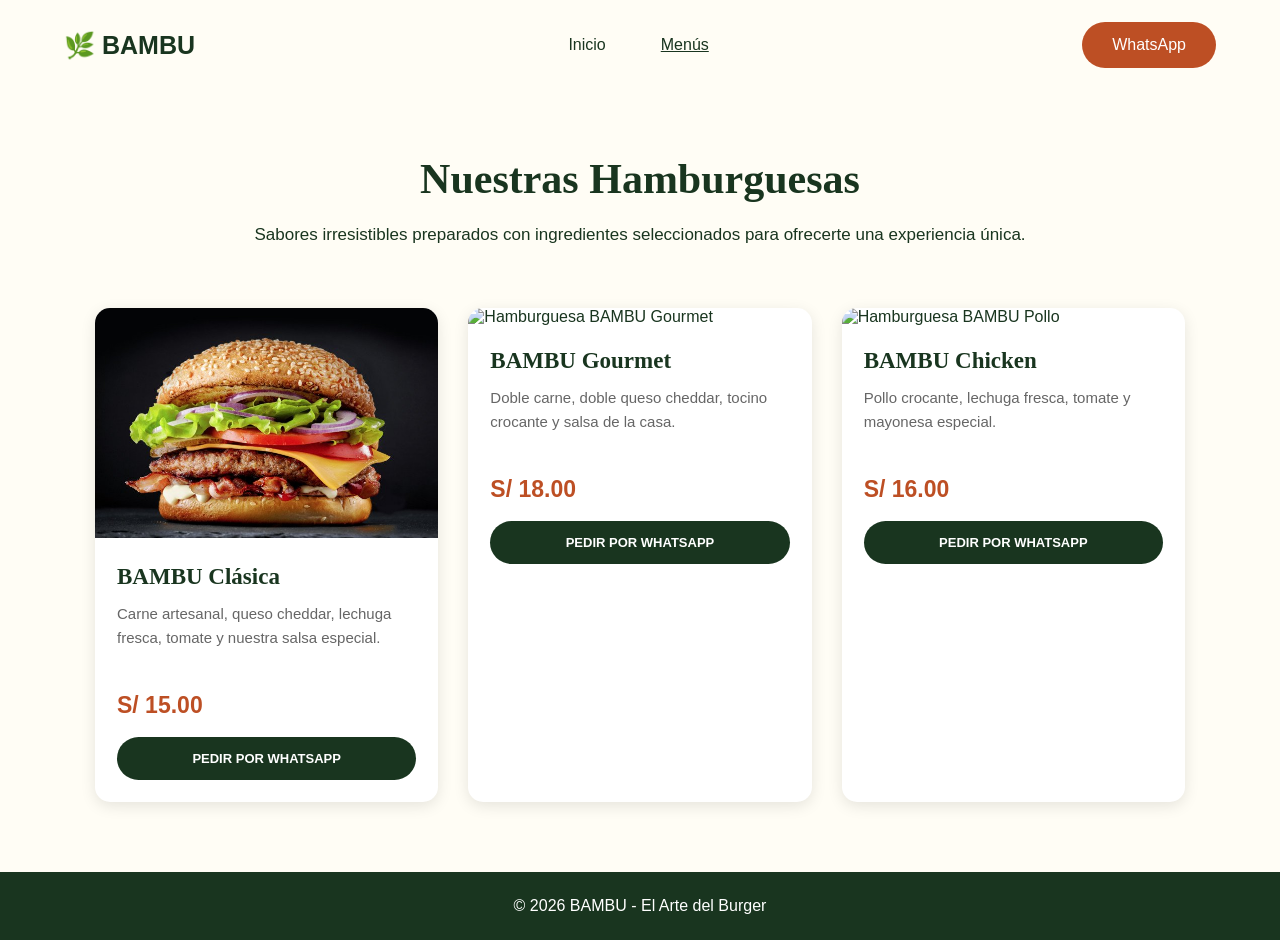
==== menus.html @ 62d193f1 "Primera versión de la web BAMBU" ====
<!DOCTYPE html>
<html lang="es">

<head>
    <meta charset="UTF-8">
    <meta name="viewport" content="width=device-width, initial-scale=1.0">

    <title>BAMBU | Nuestros Menús</title>

    <link rel="stylesheet" href="css/estilos.css">
</head>

<body>

    <!-- ENCABEZADO -->
    <header class="encabezado">

        <a href="index.html" class="logo">🌿 BAMBU</a>

        <nav>
            <a href="index.html">Inicio</a>
            <a href="menus.html" class="activo">Menús</a>
        </nav>

        <a href="https://wa.me/51999999999"
           class="boton-whatsapp"
           target="_blank">
            WhatsApp
        </a>

    </header>


    <!-- TITULO DEL MENU -->
    <main>

        <section class="titulo-menu">

            <h1>Nuestras Hamburguesas</h1>

            <p>
                Sabores irresistibles preparados con ingredientes
                seleccionados para ofrecerte una experiencia única.
            </p>

        </section>


        <!-- PRODUCTOS -->
        <section class="contenedor-productos">


            <!-- HAMBURGUESA 1 -->
            <article class="producto">

                <img src="img/bambu-clasico.jpg"
                     alt="Hamburguesa BAMBU Clásica">

                <div class="informacion-producto">

                    <h2>BAMBU Clásica</h2>

                    <p>
                        Carne artesanal, queso cheddar,
                        lechuga fresca, tomate y nuestra salsa especial.
                    </p>

                    <span class="precio">S/ 15.00</span>

                    <a href="https://wa.me/51999999999?text=Hola,%20quiero%20pedir%20una%20BAMBU%20Clasica.%20Deseo%20delivery%20o%20recoger%20en%20el%20local."
                       class="boton-pedir"
                       target="_blank">
                        PEDIR POR WHATSAPP
                    </a>

                </div>

            </article>


            <!-- HAMBURGUESA 2 -->
            <article class="producto">

                <img src="img/bambu-gourmet.jpg"
                     alt="Hamburguesa BAMBU Gourmet">

                <div class="informacion-producto">

                    <h2>BAMBU Gourmet</h2>

                    <p>
                        Doble carne, doble queso cheddar,
                        tocino crocante y salsa de la casa.
                    </p>

                    <span class="precio">S/ 18.00</span>

                    <a href="https://wa.me/51999999999?text=Hola,%20quiero%20pedir%20una%20BAMBU%20Gourmet.%20Deseo%20delivery%20o%20recoger%20en%20el%20local."
                       class="boton-pedir"
                       target="_blank">
                        PEDIR POR WHATSAPP
                    </a>

                </div>

            </article>


            <!-- HAMBURGUESA 3 -->
            <article class="producto">

                <img src="img/bambu-pollo.jpg"
                     alt="Hamburguesa BAMBU Pollo">

                <div class="informacion-producto">

                    <h2>BAMBU Chicken</h2>

                    <p>
                        Pollo crocante, lechuga fresca,
                        tomate y mayonesa especial.
                    </p>

                    <span class="precio">S/ 16.00</span>

                    <a href="https://wa.me/51999999999?text=Hola,%20quiero%20pedir%20una%20BAMBU%20Chicken.%20Deseo%20delivery%20o%20recoger%20en%20el%20local."
                       class="boton-pedir"
                       target="_blank">
                        PEDIR POR WHATSAPP
                    </a>

                </div>

            </article>


        </section>

    </main>


    <!-- PIE DE PAGINA -->
    <footer>

        <p>© 2026 BAMBU - El Arte del Burger</p>

    </footer>

</body>

</html>
---- css/estilos.css ----
* {
    margin: 0;
    padding: 0;
    box-sizing: border-box;
}

body {
    font-family: Arial, sans-serif;
    background-color: #fffdf5;
    color: #19351f;
}

.encabezado {
    height: 90px;
    display: flex;
    align-items: center;
    justify-content: space-between;
    padding: 0 5%;
    background-color: #fffdf5;
}

.logo {
    font-size: 25px;
    font-weight: bold;
    color: #19351f;
    text-decoration: none;
}

nav {
    display: flex;
    gap: 55px;
}

nav a {
    text-decoration: none;
    color: #19351f;
    font-size: 16px;
}

nav a:hover,
nav a.activo {
    text-decoration: underline;
}

.boton-whatsapp {
    background-color: #bd4f24;
    color: white;
    text-decoration: none;
    padding: 14px 30px;
    border-radius: 30px;
}

.portada {
    background-color: #eab34f;
    text-align: center;
    padding: 85px 20px;
}

.portada h1 {
    font-family: Georgia, serif;
    font-size: 55px;
    margin-bottom: 30px;
}

.portada p {
    max-width: 650px;
    margin: auto;
    font-size: 18px;
    line-height: 1.6;
}

.boton-menu {
    display: inline-block;
    margin-top: 30px;
    background-color: #bd4f24;
    color: white;
    text-decoration: none;
    padding: 15px 30px;
    border-radius: 30px;
}

.presentacion {
    text-align: center;
    padding: 75px 20px;
}

.presentacion h2 {
    font-family: Georgia, serif;
    font-size: 35px;
    margin-bottom: 20px;
}

.presentacion p {
    max-width: 700px;
    margin: auto;
    line-height: 1.7;
    font-size: 17px;
}

footer {
    background-color: #19351f;
    color: white;
    text-align: center;
    padding: 25px;
}

@media (max-width: 600px) {
    .encabezado {
        padding: 15px;
        height: auto;
        flex-wrap: wrap;
        gap: 20px;
    }

    nav {
        gap: 20px;
    }

    .portada h1 {
        font-size: 38px;
    }

    .boton-whatsapp {
        padding: 10px 18px;
    }
}

/* ==========================
   PAGINA DE MENUS
========================== */

/* TITULO */

.titulo-menu {
    text-align: center;
    padding: 65px 20px 40px;
}

.titulo-menu h1 {
    font-family: Georgia, serif;
    font-size: 42px;
    margin-bottom: 18px;
}

.titulo-menu p {
    font-size: 17px;
    line-height: 1.6;
}


/* CONTENEDOR DE PRODUCTOS */

.contenedor-productos {
    max-width: 1150px;
    margin: auto;
    padding: 20px 30px 70px;

    display: grid;
    grid-template-columns: repeat(3, 1fr);
    gap: 30px;
}


/* TARJETA DE CADA HAMBURGUESA */

.producto {
    background-color: white;
    border-radius: 15px;
    overflow: hidden;

    box-shadow: 0 4px 15px rgba(0, 0, 0, 0.10);

    transition: transform 0.3s;
}

.producto:hover {
    transform: translateY(-6px);
}


/* FOTOGRAFIA */

.producto img {
    width: 100%;
    height: 230px;
    object-fit: cover;
}


/* INFORMACION DEL PRODUCTO */

.informacion-producto {
    padding: 22px;
}

.informacion-producto h2 {
    font-family: Georgia, serif;
    font-size: 23px;
    margin-bottom: 12px;
}

.informacion-producto p {
    color: #666;
    font-size: 15px;
    line-height: 1.6;
    min-height: 72px;
}


/* PRECIO */

.precio {
    display: block;
    font-size: 23px;
    font-weight: bold;
    color: #bd4f24;
    margin: 18px 0;
}


/* BOTON DE PEDIDO */

.boton-pedir {
    display: block;
    text-align: center;

    background-color: #19351f;
    color: white;

    text-decoration: none;

    padding: 14px 10px;
    border-radius: 25px;

    font-size: 13px;
    font-weight: bold;

    transition: background-color 0.3s;
}

.boton-pedir:hover {
    background-color: #bd4f24;
}


/* ADAPTACION A TABLETS */

@media (max-width: 900px) {
    .contenedor-productos {
        grid-template-columns: repeat(2, 1fr);
    }
}


/* ADAPTACION A CELULARES */

@media (max-width: 600px) {
    .contenedor-productos {
        grid-template-columns: 1fr;
        padding: 15px 20px 50px;
    }

    .titulo-menu h1 {
        font-size: 32px;
    }

    .producto img {
        height: 250px;
    }
}
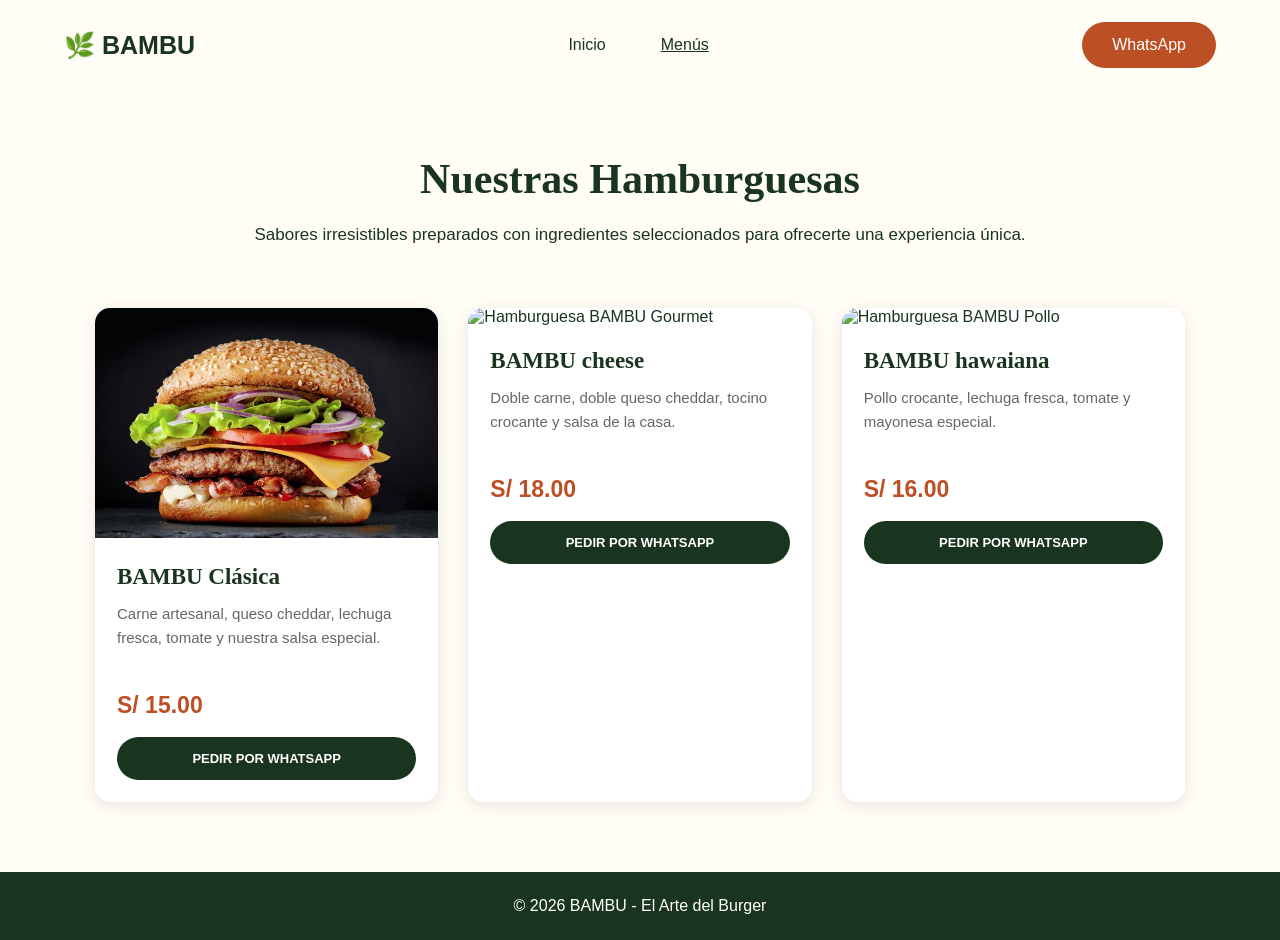
==== commit c4399749: "Actualizar menus.html" ====
--- a/menus.html
+++ b/menus.html
@@ -82,12 +82,12 @@
             <!-- HAMBURGUESA 2 -->
             <article class="producto">
 
-                <img src="img/bambu-gourmet.jpg"
+                <img src="img/bambu-cheese.jpg"
                      alt="Hamburguesa BAMBU Gourmet">
 
                 <div class="informacion-producto">
 
-                    <h2>BAMBU Gourmet</h2>
+                    <h2>BAMBU cheese</h2>
 
                     <p>
                         Doble carne, doble queso cheddar,
@@ -110,12 +110,12 @@
             <!-- HAMBURGUESA 3 -->
             <article class="producto">
 
-                <img src="img/bambu-pollo.jpg"
+                <img src="img/bambú-hawaiana.jpg"
                      alt="Hamburguesa BAMBU Pollo">
 
                 <div class="informacion-producto">
 
-                    <h2>BAMBU Chicken</h2>
+                    <h2>BAMBU hawaiana</h2>
 
                     <p>
                         Pollo crocante, lechuga fresca,
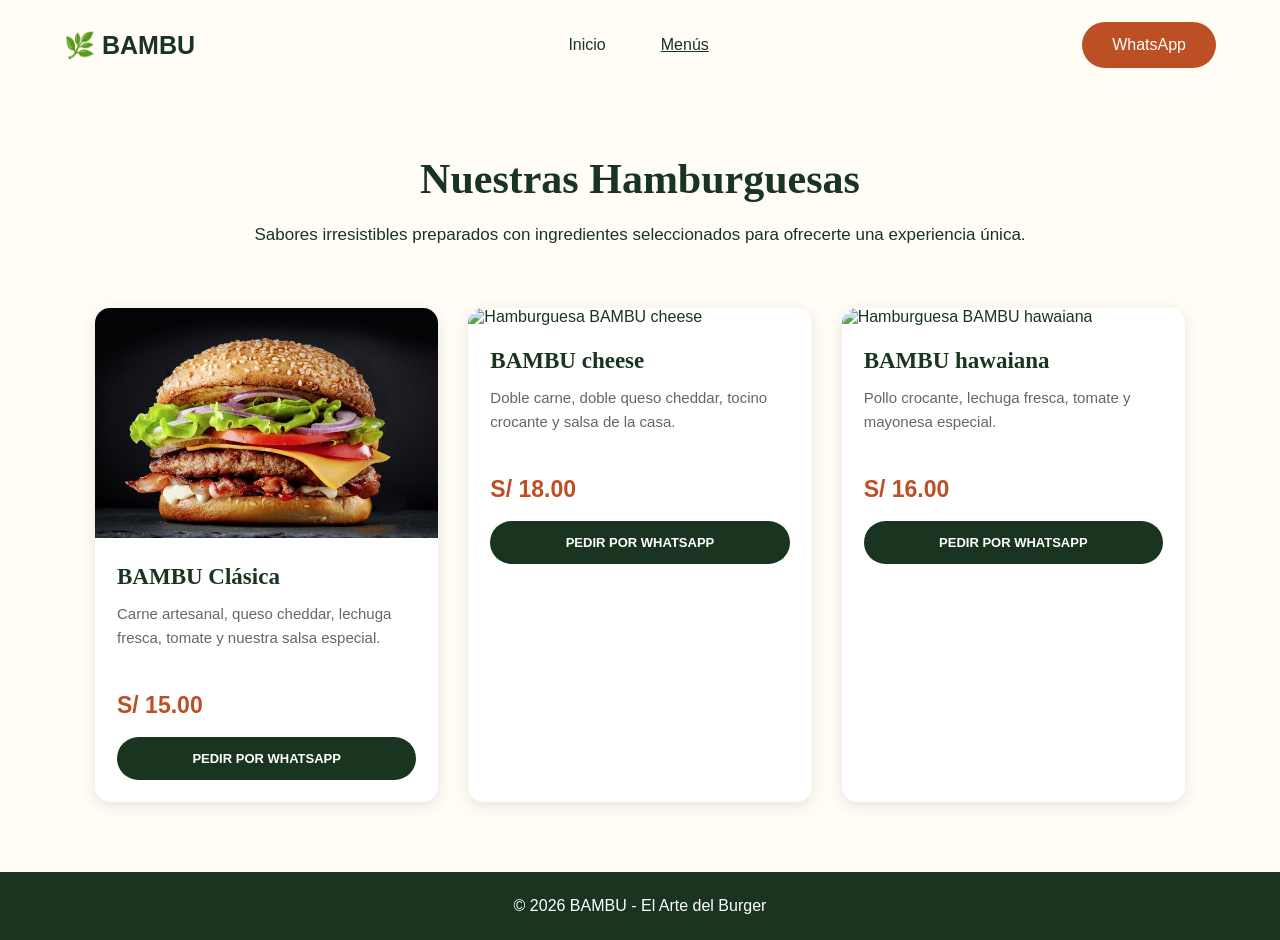
==== commit 77ed2949: "Actualizar menus.html" ====
--- a/menus.html
+++ b/menus.html
@@ -83,7 +83,7 @@
             <article class="producto">
 
                 <img src="img/bambu-cheese.jpg"
-                     alt="Hamburguesa BAMBU Gourmet">
+                     alt="Hamburguesa BAMBU cheese">
 
                 <div class="informacion-producto">
 
@@ -111,7 +111,7 @@
             <article class="producto">
 
                 <img src="img/bambú-hawaiana.jpg"
-                     alt="Hamburguesa BAMBU Pollo">
+                     alt="Hamburguesa BAMBU hawaiana">
 
                 <div class="informacion-producto">
 
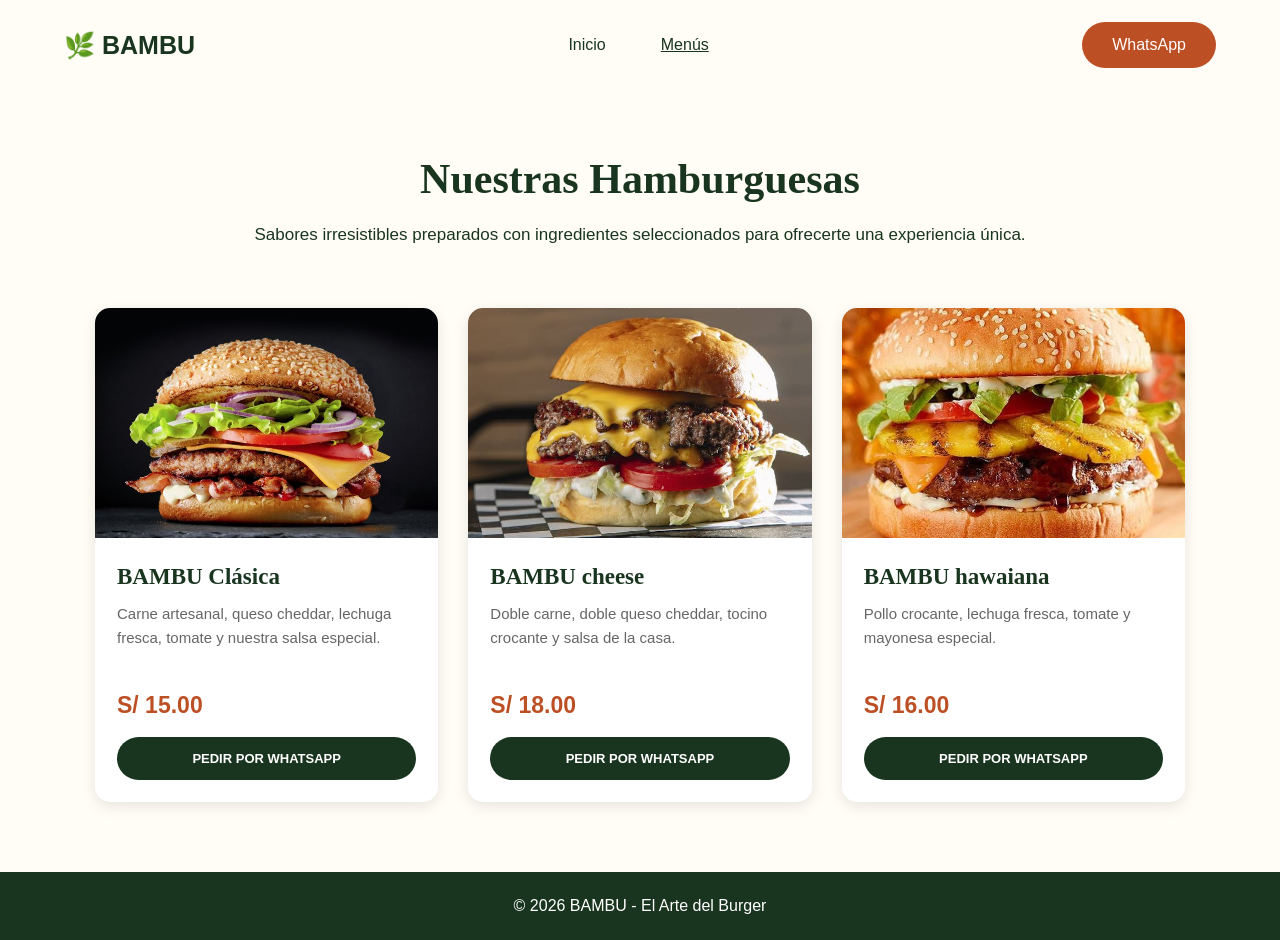
==== commit 86d21ebe: "Fix typo in image source for BAMBU hamburger" ====
--- a/menus.html
+++ b/menus.html
@@ -110,7 +110,7 @@
             <!-- HAMBURGUESA 3 -->
             <article class="producto">
 
-                <img src="img/bambú-hawaiana.jpg"
+                <img src="img/bambu-hawaiana.jpg"
                      alt="Hamburguesa BAMBU hawaiana">
 
                 <div class="informacion-producto">
